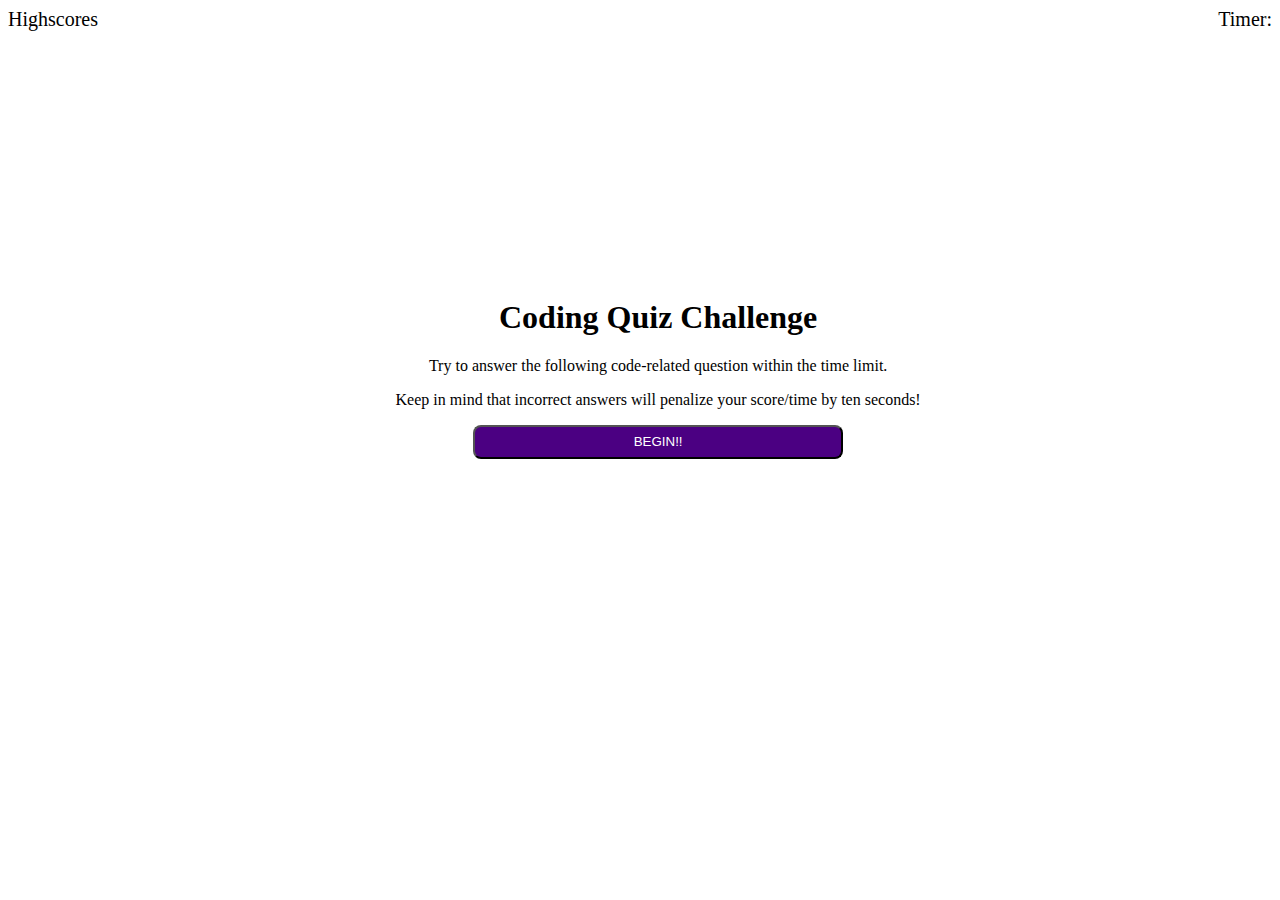
==== index.html @ 28c94c2b "Rename Index.HTML to index.html" ====
<!DOCTYPE html>
<html lang="en">
  <head>
    <meta charset="UTF-8" />
    <meta http-equiv="X-UA-Compatible" content="IE=edge" />
    <meta name="viewport" content="width=device-width, initial-scale=1.0" />
    <title>Code Timed Quiz</title>
    <link rel="stylesheet" type="text/css" href="./Assets/CSS/style.css" />
  </head>
  <body>
    <!--Info box-->
    <header id="heading">
      <div class="strip">
        <div>
          <a class="playerScores">Highscores</a>
        </div>

        <div class="counter">Timer:</div>
      </div>
    </header>

    <div id="start-quiz" class="quizscreen">
      <section class="blockinfo">
        <h1>Coding Quiz Challenge</h1>
        <p>
          Try to answer the following code-related question within the time
          limit.
        </p>
        <p>
          Keep in mind that incorrect answers will penalize your score/time by
          ten seconds!
        </p>
      </section>
      <!--Start test Button-->
      <button id="begin_btn" onclick="runQuiz()">BEGIN!!</button>
    </div>

    <div id="questionscreen" class="hidden">
      <h1 id="question"></h1>
        <div id="answerList">
          <!-- <li><button>question1</button></li>
          <li><button>question2</button></li>
          <li><button>question3</button></li>
          <li><button>question4</button></li> -->
        </div>
        
        <div id="score-screen" class="hidden">
          <h1>This is for the score summary screen</h1>
          <p>Final Score: <span id="final"></span></p>
          <p>Please enter your Initials: <input type="text" id="yourname"/>
          <button id="input-name">Submit 'Enter better name'</button>
        </div>
        <div id="result" class="result hidden"></div>
    </div>

    <script src="./Assets/JS/Script.Js"></script>
  </body>
</html>
---- Assets/CSS/style.css ----
header {
    display: block;
    justify-content: space-evenly;
}

body {
    /* align-items: center; */
}

.counter {
float: right;
font-size: 20px;
}

.playerScores {
    float: left;
font-size: 20px;
/* display: block; */
}

#begin_btn {
    display: block;
    align-items: center;
    background-color: indigo;
    color: white;
    width: 50%;
    padding: 1%;
    border-radius: 8px;

}

.hidden{
    display: none;
}

.flex {
    display: flex;
}

#questionscreen,
#score-screen{
    width: 50%;
  min-height: 500px;
  margin: 0 auto;
  flex-direction: column;
  justify-content: center;
  align-items: center;
}

.quizscreen{
    /* display: inline-block;
    align-items: center;
    justify-content: center;
    margin: 0; */
    display:flex;
    flex-direction: column;
    justify-content: center;
    align-items: center;
    text-align: center;
    padding-left: 15%;
    padding-right: 15%;
    min-height: 80vh;
}
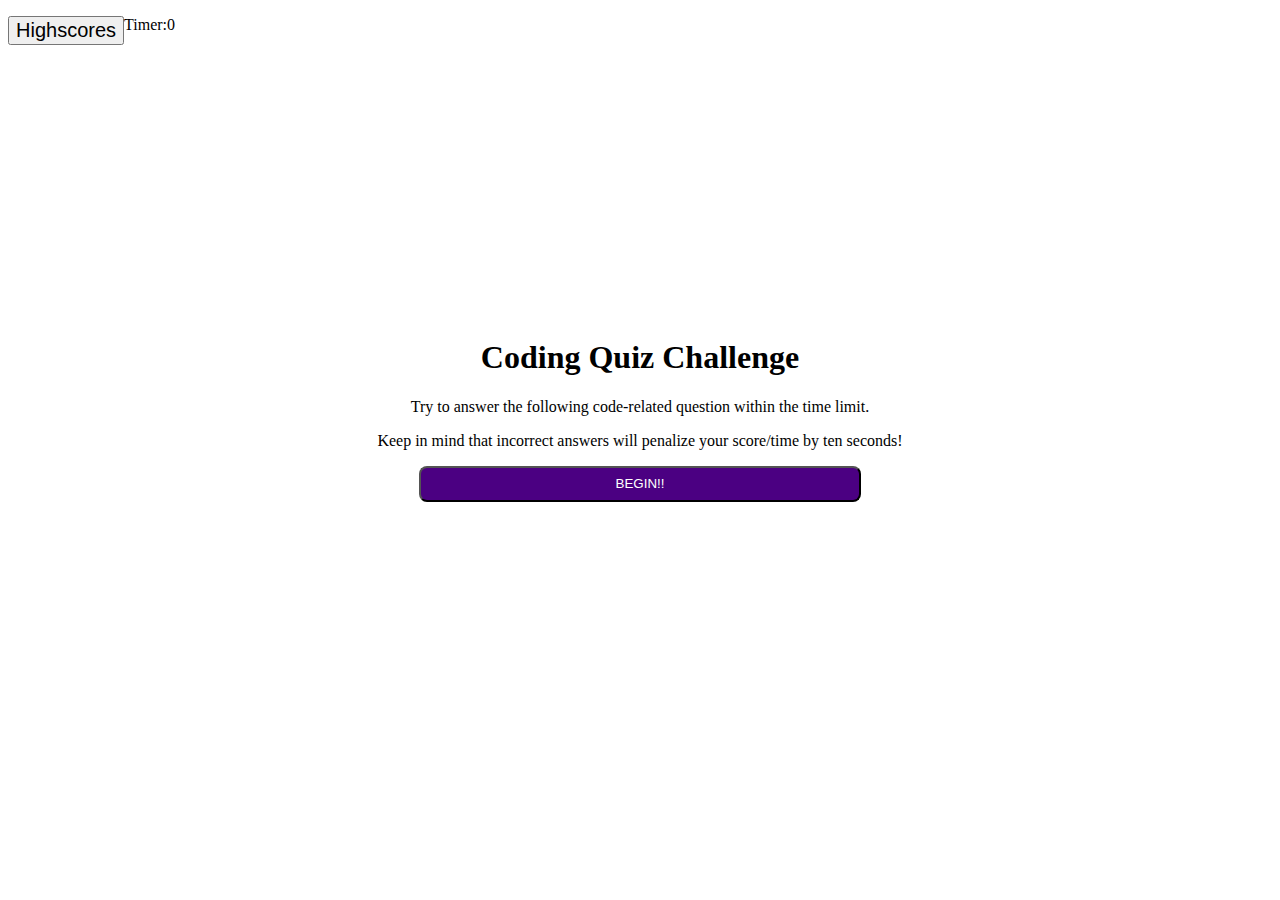
==== commit d41fdaf0: "Update index.html" ====
--- a/index.html
+++ b/index.html
@@ -12,15 +12,19 @@
     <header id="heading">
       <div class="strip">
         <div>
-          <a class="playerScores">Highscores</a>
+          <a 
+            ><button class="playerScores" id="viewscores">Highscores</button></a
+          >
         </div>
 
-        <div class="counter">Timer:</div>
+        <div class="timer">
+          <p>Timer:<span id="timer">0</span></p>
+        </div>
       </div>
     </header>
 
-    <div id="start-quiz" class="quizscreen">
-      <section class="blockinfo">
+    <div id="start-quiz" class="start">
+      <div class="info" id="startpage">
         <h1>Coding Quiz Challenge</h1>
         <p>
           Try to answer the following code-related question within the time
@@ -30,28 +34,31 @@
           Keep in mind that incorrect answers will penalize your score/time by
           ten seconds!
         </p>
-      </section>
+      </div>
       <!--Start test Button-->
-      <button id="begin_btn" onclick="runQuiz()">BEGIN!!</button>
+      <button id="begin_btn">BEGIN!!</button>
     </div>
 
     <div id="questionscreen" class="hidden">
-      <h1 id="question"></h1>
-        <div id="answerList">
-          <!-- <li><button>question1</button></li>
+      <h1 id="riddle"></h1>
+      <div id="lists" class="lists">
+        <!-- <li><button>question1</button></li>
           <li><button>question2</button></li>
           <li><button>question3</button></li>
           <li><button>question4</button></li> -->
-        </div>
-        
-        <div id="score-screen" class="hidden">
-          <h1>This is for the score summary screen</h1>
-          <p>Final Score: <span id="final"></span></p>
-          <p>Please enter your Initials: <input type="text" id="yourname"/>
+      </div>
+
+      <div id="score-screen" class="hidden">
+        <h1>This is for the score summary screen</h1>
+        <p>Final Score: <span id="final"></span></p>
+        <p>
+          Please enter your Initials: <input type="text" id="yourname" />
           <button id="input-name">Submit 'Enter better name'</button>
-        </div>
-        <div id="result" class="result hidden"></div>
+        </p>
+      </div>
     </div>
+
+    <div id="result" class="result hidden"></div>
 
     <script src="./Assets/JS/Script.Js"></script>
   </body>
--- a/Assets/CSS/style.css
+++ b/Assets/CSS/style.css
@@ -47,7 +47,7 @@
   align-items: center;
 }
 
-.quizscreen{
+#start-quiz{
     /* display: inline-block;
     align-items: center;
     justify-content: center;
@@ -60,4 +60,4 @@
     padding-left: 15%;
     padding-right: 15%;
     min-height: 80vh;
-}+}
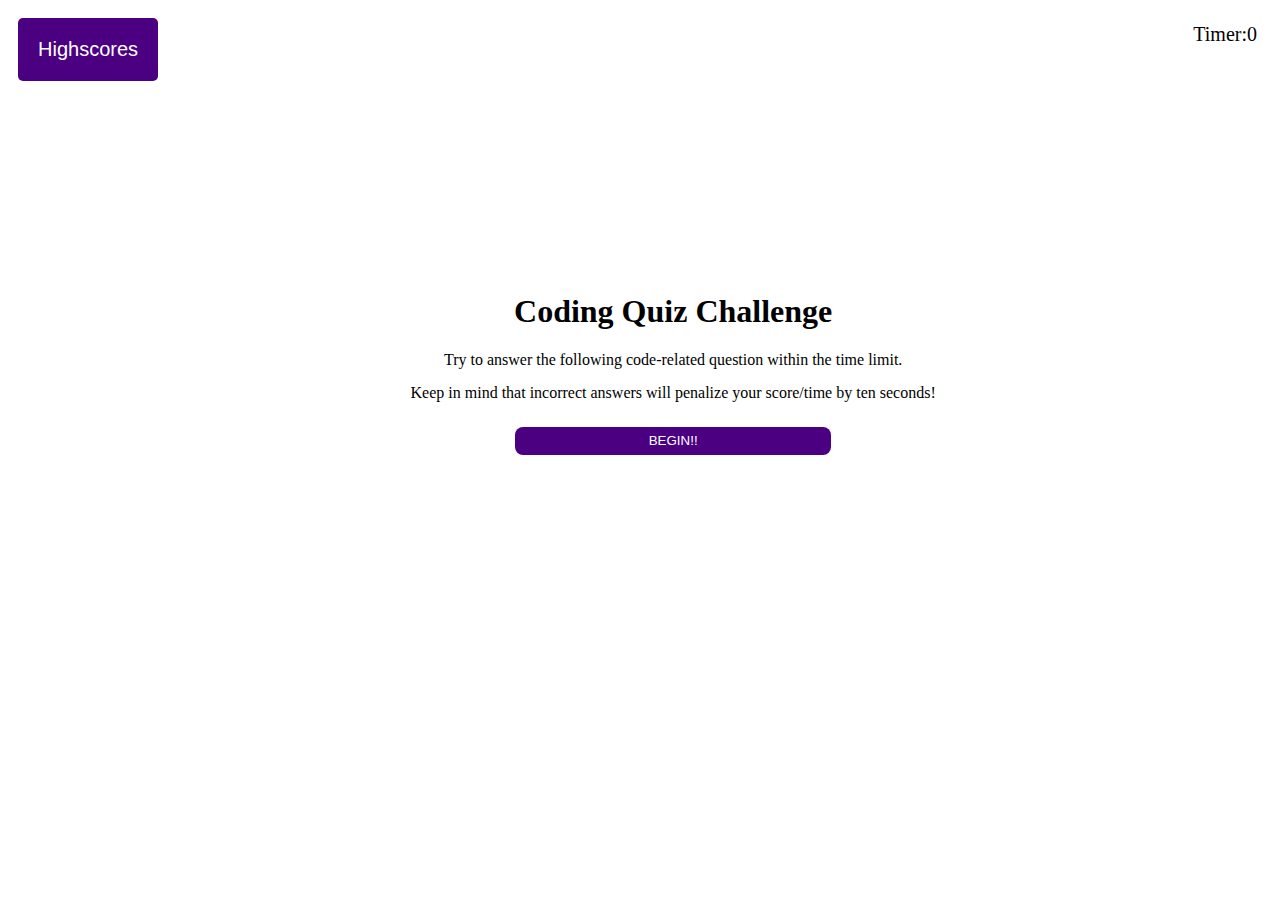
==== commit 53f7d6a0: "added in html for scoring portion and functions to clear scores and reset the game" ====
--- a/index.html
+++ b/index.html
@@ -12,9 +12,7 @@
     <header id="heading">
       <div class="strip">
         <div>
-          <a 
-            ><button class="playerScores" id="viewscores">Highscores</button></a
-          >
+          <a href="scoring.html"><button class="playerScores" id="viewscores">Highscores</button></a>
         </div>
 
         <div class="timer">
--- a/Assets/CSS/style.css
+++ b/Assets/CSS/style.css
@@ -3,11 +3,9 @@
     justify-content: space-evenly;
 }
 
-body {
-    /* align-items: center; */
-}
 
-.counter {
+
+.timer {
 float: right;
 font-size: 20px;
 }
@@ -37,7 +35,6 @@
     display: flex;
 }
 
-#questionscreen,
 #score-screen{
     width: 50%;
   min-height: 500px;
@@ -61,3 +58,77 @@
     padding-right: 15%;
     min-height: 80vh;
 }
+
+#quizscreen {
+    display:flex;
+    flex-direction: column;
+    justify-content: center;
+    align-items: center;
+    text-align: center;
+    padding-left: 15%;
+    padding-right: 15%;
+    min-height: 80vh;
+}
+
+button {
+    display: inline-block;
+    margin: 10px;
+    cursor: pointer;
+    color: #fff;
+    background-color: #4B0082;
+    border-radius: 5px;
+    border: 0;
+    padding: 20px;
+}
+
+button:hover {
+    background-color: #4B0082;
+}
+
+input[type="text"] {
+    font-size: 100%;
+}
+
+.lists button{
+    display: block;
+}
+
+
+p {
+    margin: 15px 15px;
+}
+
+#result{ 
+    font-style: bold;
+    font-size: 120%;
+    margin-top: 20px;
+    padding-top: 15px;
+    color: black;
+    border-top: 2px solid #4B0082;
+}
+
+ol {
+    padding-left: 15px;
+    max-height: 600px;
+    overflow: auto;
+}
+
+li {
+    padding: 5px;
+    list-style: decimal inside none;
+}
+
+li:nth-child(odd) {
+    background-color: #4B0082;
+}
+
+/* This will be applied on any screen smaller than 768px */
+@media screen and (max-width: 768px) {
+
+}
+
+/* This will be applied on any screen smaller than 575px */
+@media screen and  (max-width: 575px) {
+
+}
+
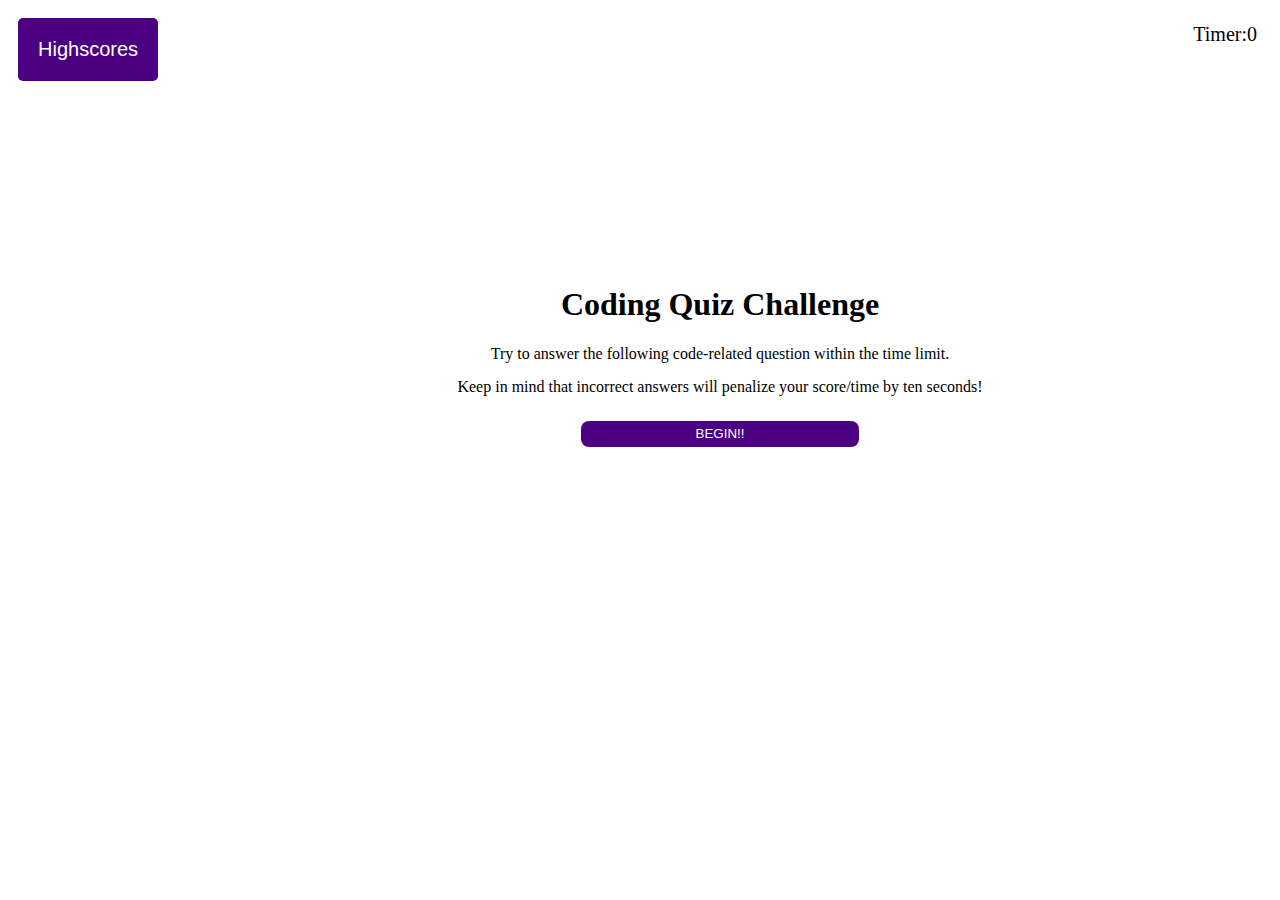
==== commit 27a4e79f: "correct elements for start screen and quiz screen" ====
--- a/index.html
+++ b/index.html
@@ -12,7 +12,9 @@
     <header id="heading">
       <div class="strip">
         <div>
-          <a href="scoring.html"><button class="playerScores" id="viewscores">Highscores</button></a>
+          <a
+            ><button class="playerScores" id="viewscores">Highscores</button></a
+          >
         </div>
 
         <div class="timer">
@@ -21,29 +23,32 @@
       </div>
     </header>
 
-    <div id="start-quiz" class="start">
-      <div class="info" id="startpage">
-        <h1>Coding Quiz Challenge</h1>
-        <p>
-          Try to answer the following code-related question within the time
-          limit.
-        </p>
-        <p>
-          Keep in mind that incorrect answers will penalize your score/time by
-          ten seconds!
-        </p>
+    <main>
+      <div id="startpage" class="start">
+        <div class="info">
+          <h1>Coding Quiz Challenge</h1>
+          <p>
+            Try to answer the following code-related question within the time
+            limit.
+          </p>
+          <p>
+            Keep in mind that incorrect answers will penalize your score/time by
+            ten seconds!
+          </p>
+        </div>
+        <!--Start test Button-->
+        <button id="begin_btn">BEGIN!!</button>
       </div>
-      <!--Start test Button-->
-      <button id="begin_btn">BEGIN!!</button>
-    </div>
 
-    <div id="questionscreen" class="hidden">
-      <h1 id="riddle"></h1>
-      <div id="lists" class="lists">
-        <!-- <li><button>question1</button></li>
-          <li><button>question2</button></li>
-          <li><button>question3</button></li>
-          <li><button>question4</button></li> -->
+      <div id="questionscreen" class="hidden">
+        <h1 id="riddle"></h1>
+        <div id="lists" class="lists">
+          <!-- <li><button>question1</button></li>
+            <li><button>question2</button></li>
+            <li><button>question3</button></li>
+            <li><button>question4</button></li> -->
+        </div>    
+        <div id="result" class="result hidden"></div>    
       </div>
 
       <div id="score-screen" class="hidden">
@@ -54,10 +59,10 @@
           <button id="input-name">Submit 'Enter better name'</button>
         </p>
       </div>
-    </div>
 
-    <div id="result" class="result hidden"></div>
+      
+    </main>
 
     <script src="./Assets/JS/Script.Js"></script>
   </body>
-</html>
+</html>--- a/Assets/CSS/style.css
+++ b/Assets/CSS/style.css
@@ -44,7 +44,7 @@
   align-items: center;
 }
 
-#start-quiz{
+.start{
     /* display: inline-block;
     align-items: center;
     justify-content: center;
@@ -59,6 +59,11 @@
     min-height: 80vh;
 }
 
+p {
+    margin: 15px 15px;
+}
+
+
 #quizscreen {
     display:flex;
     flex-direction: column;
@@ -68,6 +73,24 @@
     padding-left: 15%;
     padding-right: 15%;
     min-height: 80vh;
+}
+
+main {
+    width: 80%;
+    height: 600px;
+    margin: 0 auto;
+    display: flex;
+    justify-content: center;
+    align-items: center;
+}
+
+#result{ 
+    font-style: bold;
+    font-size: 120%;
+    margin-top: 20px;
+    padding-top: 15px;
+    color: black;
+    border-top: 2px solid #4B0082;
 }
 
 button {
